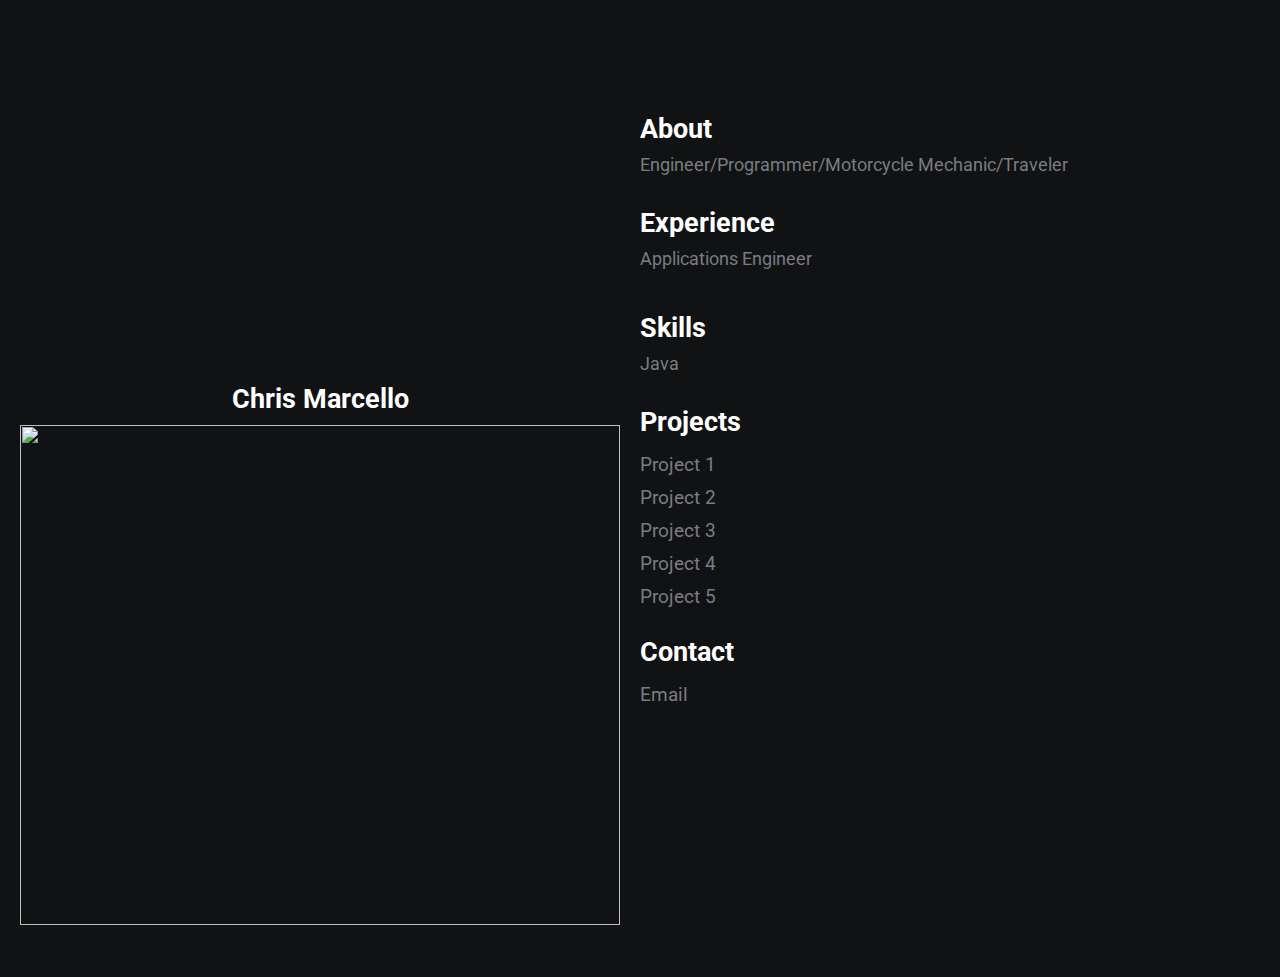
==== index.html @ d7247fbe "Update index.html" ====
<!DOCTYPE html>
<html lang="en">
<head>
    <meta charset="UTF-8">
    <meta name="viewport" content="width=device-width, initial-scale=1.0">
    <meta http-equiv="X-UA-Compatible" content="ie=edge">
    <link rel="stylesheet" href="https://use.fontawesome.com/releases/v5.4.1/css/all.css" integrity="sha384-5sAR7xN1Nv6T6+dT2mhtzEpVJvfS3NScPQTrOxhwjIuvcA67KV2R5Jz6kr4abQsz" crossorigin="anonymous">
    <link rel="stylesheet" href="style.css">
    <title>Chris Marcello</title>
</head>
    
<body>
    <div class="grid-2">
        <div class="section-1">          
            <i class="fas fa-code fa-5x white"></i>
            <h2>Chris Marcello</h2>
             <img src="Untitled_Iceland" alt="" width="600" height="500"> 
            <p></p>
            <!--<a href="#"><i class="fab fa-twitter"></i></a>-->
            <a href="https://www.linkedin.com/in/chris-marcello/"><i class="fab fa-linkedin"></i></a>
            <a href="https://github.com/chrsmrcl/"><i class="fab fa-github"></i></a>
        </div>
        <div class="section-2">
            
            <h2>About</h2>
            <p>Engineer/Programmer/Motorcycle Mechanic/Traveler</p>
            
            <h2>Experience</h2>
            <p>Applications Engineer<P>            

            <h2>Skills</h2>
            <p>Java</p>
                
            <h2>Projects</h2>
            <a href="#">Project 1</a>
            <a href="#">Project 2</a>
            <a href="#">Project 3</a>
            <a href="#">Project 4</a>
            <a href="links.html">Project 5</a>
            <h2>Contact</h2>
            <p><a href="mailto:cmarcello92@gmail.com">Email</a></p>
        </div>
    </div>
</body>
</html>
---- style.css ----
/* global */
@import url('https://fonts.googleapis.com/css?family=Roboto');

.grid-2{
    display: grid;
    grid-template-columns: repeat(2,1fr);
}

body{
    margin: 0;
    padding: 0;
    font-family: 'Roboto', sans-serif;
    background-color: #101214;
    color: #7A7C80;

}

h2,.white{
    color: #fff;
}

a{
    color: #7A7C80;
    text-decoration: none;
}
/* section 1 */
.section-1{
    padding-top: 40vh;
    text-align: center;
}

.section-1 p{
    font-size: 1.1rem;
    padding-bottom: 10px;
    margin:0;
}

.section-1 h2{
    font-size: 1.7rem;
    margin-bottom: 10px;
}

.section-1 a{
    font-size: 1.5rem;
    padding: 10px;
}
/* section 2 */
.section-2{
    padding-top: 10vh;
    width: 70%;
}

.section-2 h2{
    font-size: 1.7rem;
    margin-bottom: 10px;
}

.section-2 p{
    font-size: 1.1rem;
    padding-bottom: 10px;
    margin:0;
}

.section-2 a{
    display: block;
    padding: 5px;
    font-size: 1.2rem;
    padding-left: 0;
    width: 100px;
}
/* animations / utilities */
.section-2 a:hover{
    font-size: 1.3rem;
    color: #fff;
    cursor: pointer;
    transition: 0.2s;
}

.section-1 a:hover{
    color: #fff;
    cursor: pointer;
    transition: 0.3s;
}

.white:hover{
    position: relative;
    padding-left: 10px;
}

/* media queres */
@media(max-width:780px){
    .grid-2{
        grid-template-columns: 1fr;
    }
    .section-1{
        padding:0;
        padding-top: 5rem;
    }
    .section-2{
        padding: 0;
        padding-left: 1.5rem;
        padding-top: 2rem;
    }
}
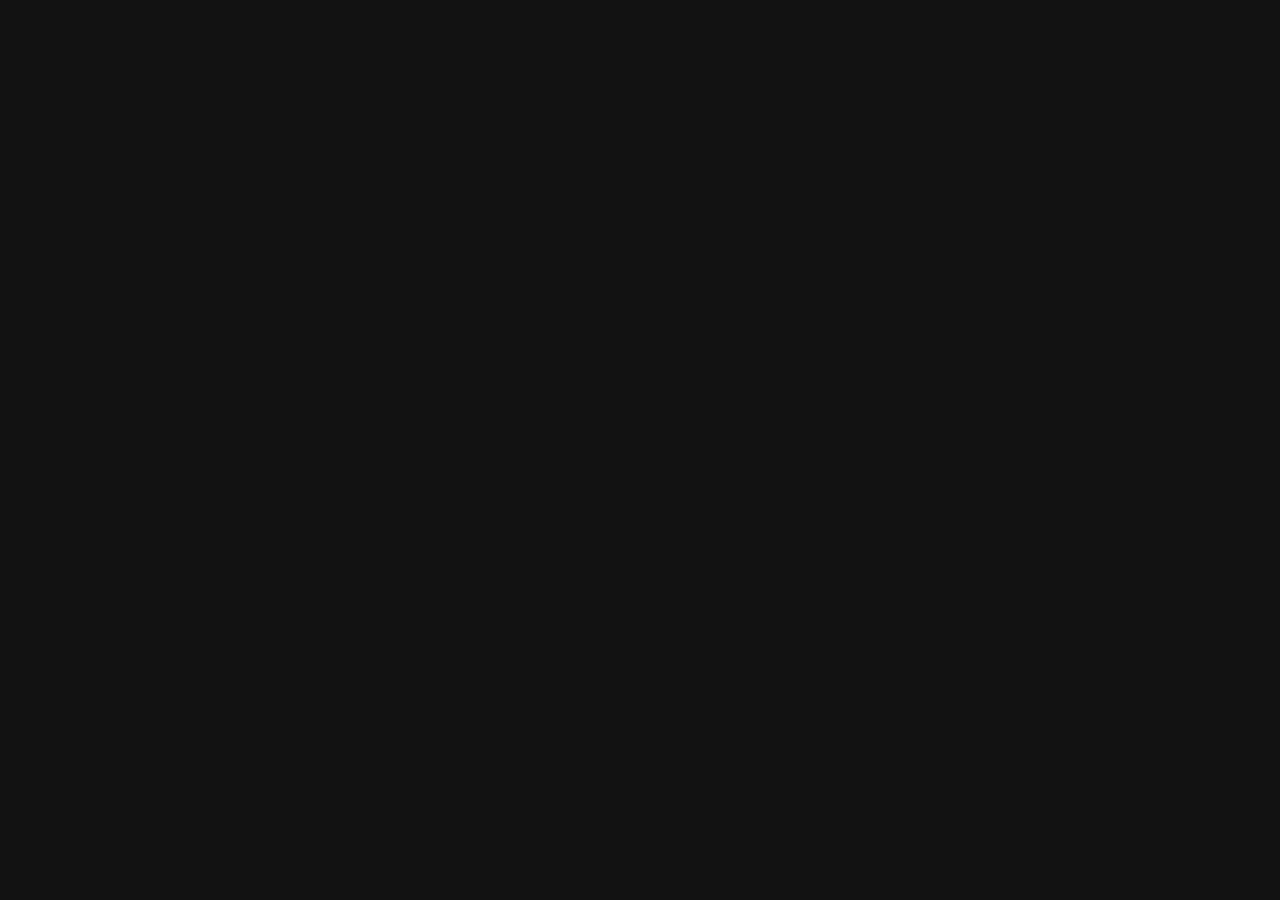
==== commit 8d8ee0a0: "Update index.html" ====
--- a/index.html
+++ b/index.html
@@ -6,39 +6,39 @@
     <meta http-equiv="X-UA-Compatible" content="ie=edge">
     <link rel="stylesheet" href="https://use.fontawesome.com/releases/v5.4.1/css/all.css" integrity="sha384-5sAR7xN1Nv6T6+dT2mhtzEpVJvfS3NScPQTrOxhwjIuvcA67KV2R5Jz6kr4abQsz" crossorigin="anonymous">
     <link rel="stylesheet" href="style.css">
-    <title>Chris Marcello</title>
+    <title>Chris <title>
 </head>
     
 <body>
     <div class="grid-2">
-        <div class="section-1">          
-            <i class="fas fa-code fa-5x white"></i>
-            <h2>Chris Marcello</h2>
-             <img src="Untitled_Iceland" alt="" width="600" height="500"> 
+        <div class="section-1">   
+            <img src="Untitled_Iceland.png" alt="" width="300" height="200"> 
+            <!--<i class="fas fa-code fa-5x white"></i>-->
+            <h2>Chris</h2>
             <p></p>
             <!--<a href="#"><i class="fab fa-twitter"></i></a>-->
-            <a href="https://www.linkedin.com/in/chris-marcello/"><i class="fab fa-linkedin"></i></a>
-            <a href="https://github.com/chrsmrcl/"><i class="fab fa-github"></i></a>
+            <a href="https://www.linkedin.com/"><i class="fab fa-linkedin"></i></a>
+            <a href="https://github.com/"><i class="fab fa-github"></i></a>
         </div>
         <div class="section-2">
             
-            <h2>About</h2>
-            <p>Engineer/Programmer/Motorcycle Mechanic/Traveler</p>
+            <h2>. </h2>
+            <p>. </p>
             
-            <h2>Experience</h2>
-            <p>Applications Engineer<P>            
+            <h2>.</h2>
+            <p>.<P>            
 
-            <h2>Skills</h2>
-            <p>Java</p>
+            <h2>.</h2>
+            <p>.</p>
                 
-            <h2>Projects</h2>
+            <h2>Links</h2>
             <a href="#">Project 1</a>
             <a href="#">Project 2</a>
             <a href="#">Project 3</a>
             <a href="#">Project 4</a>
             <a href="links.html">Project 5</a>
             <h2>Contact</h2>
-            <p><a href="mailto:cmarcello92@gmail.com">Email</a></p>
+            <p><a href="a@gmail.com">Email</a></p>
         </div>
     </div>
 </body>
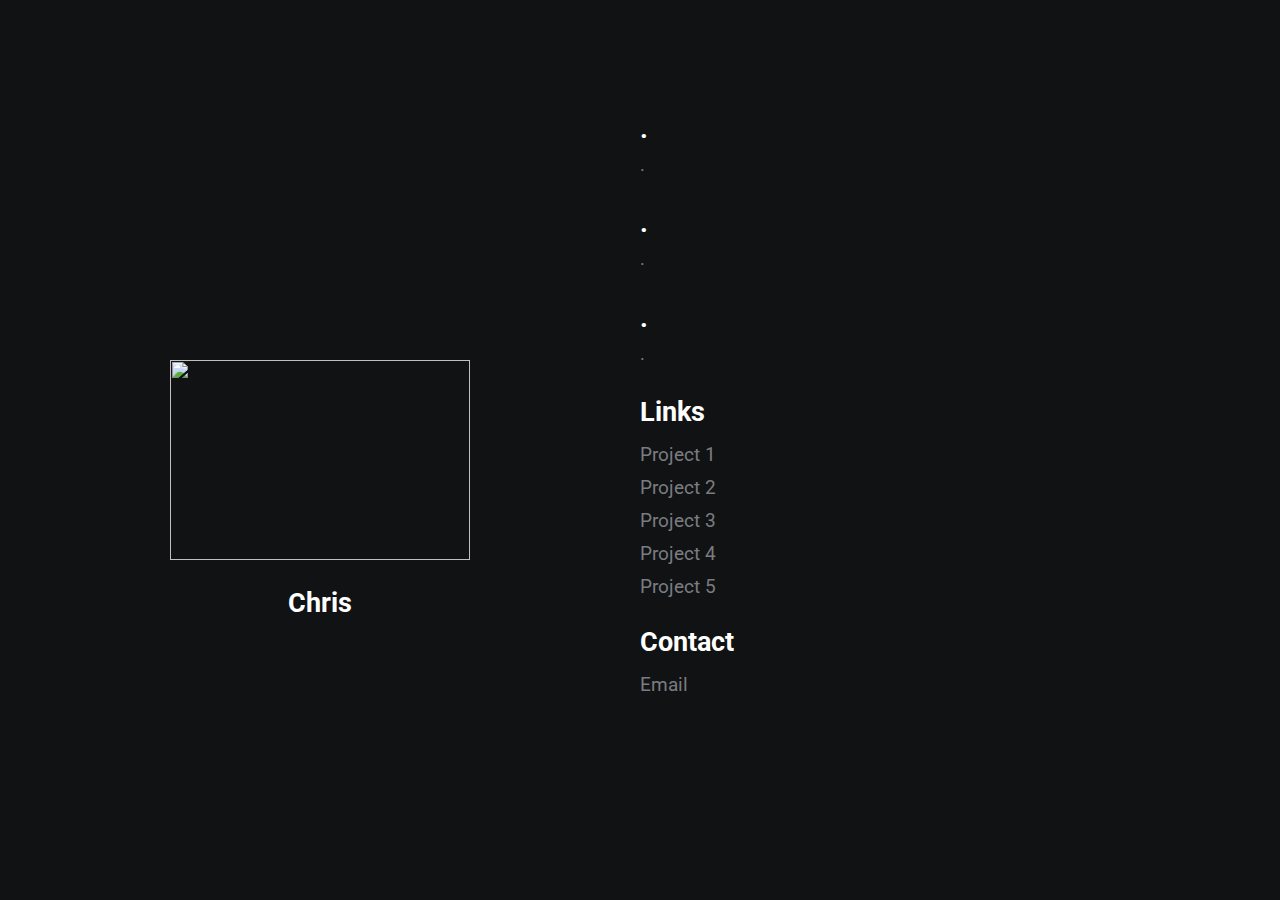
==== commit 52e552dc: "Update index.html" ====
--- a/index.html
+++ b/index.html
@@ -6,7 +6,7 @@
     <meta http-equiv="X-UA-Compatible" content="ie=edge">
     <link rel="stylesheet" href="https://use.fontawesome.com/releases/v5.4.1/css/all.css" integrity="sha384-5sAR7xN1Nv6T6+dT2mhtzEpVJvfS3NScPQTrOxhwjIuvcA67KV2R5Jz6kr4abQsz" crossorigin="anonymous">
     <link rel="stylesheet" href="style.css">
-    <title>Chris <title>
+    <title> Chris </title>
 </head>
     
 <body>
@@ -26,7 +26,7 @@
             <p>. </p>
             
             <h2>.</h2>
-            <p>.<P>            
+            <p>.</p>            
 
             <h2>.</h2>
             <p>.</p>
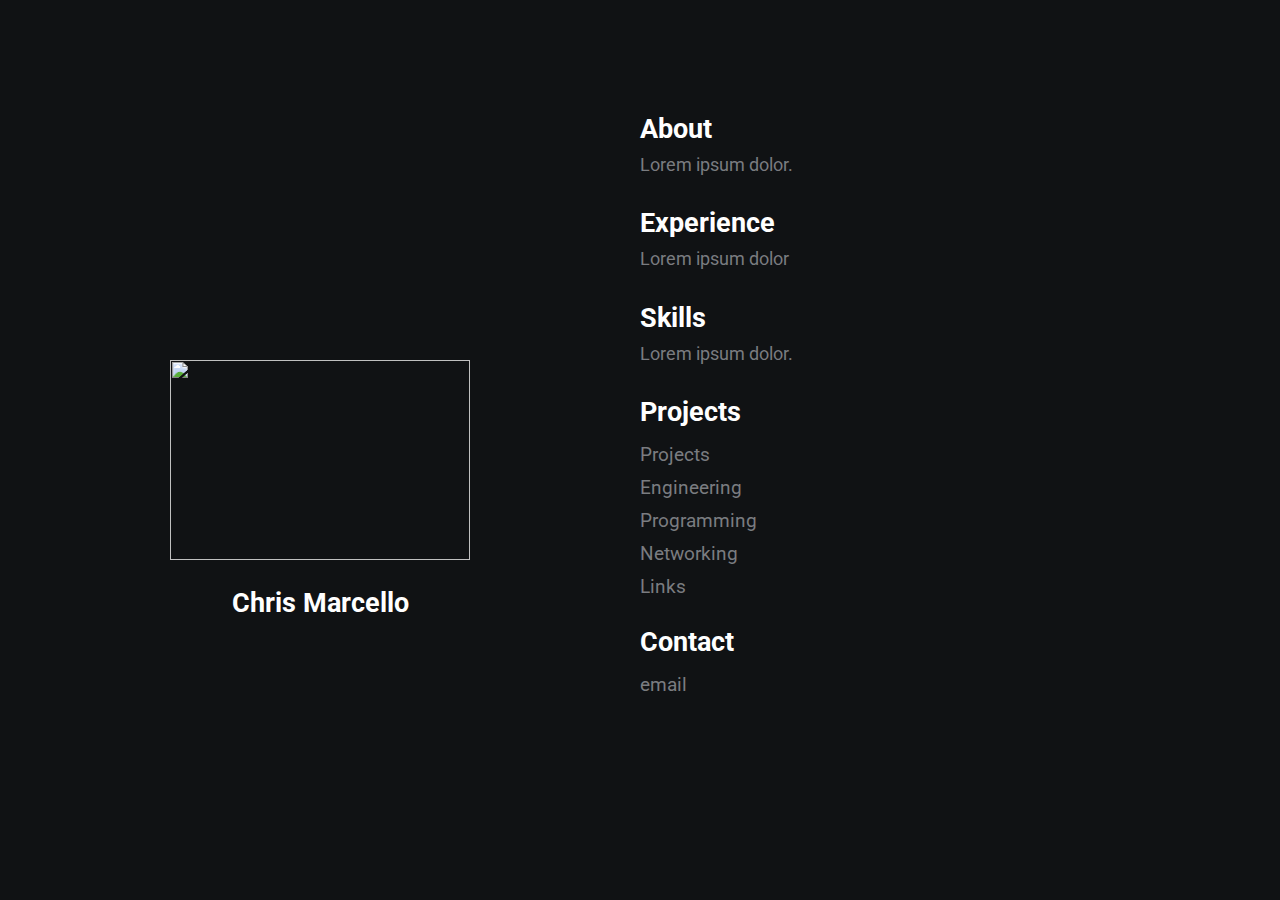
==== commit ad4fff71: "Update index.html" ====
--- a/index.html
+++ b/index.html
@@ -6,40 +6,40 @@
     <meta http-equiv="X-UA-Compatible" content="ie=edge">
     <link rel="stylesheet" href="https://use.fontawesome.com/releases/v5.4.1/css/all.css" integrity="sha384-5sAR7xN1Nv6T6+dT2mhtzEpVJvfS3NScPQTrOxhwjIuvcA67KV2R5Jz6kr4abQsz" crossorigin="anonymous">
     <link rel="stylesheet" href="style.css">
-    <title> Chris </title>
+    <title>Chris</title>
 </head>
-    
 <body>
     <div class="grid-2">
-        <div class="section-1">   
-            <img src="Untitled_Iceland.png" alt="" width="300" height="200"> 
+        <div class="section-1">
+            <img src="Untitled_Iceland.png" alt="" width="300" height="200">
             <!--<i class="fas fa-code fa-5x white"></i>-->
-            <h2>Chris</h2>
-            <p></p>
-            <!--<a href="#"><i class="fab fa-twitter"></i></a>-->
-            <a href="https://www.linkedin.com/"><i class="fab fa-linkedin"></i></a>
-            <a href="https://github.com/"><i class="fab fa-github"></i></a>
+            <h2>Chris Marcello</h2>
+            <!--<p>City,Country.</p>-->
+            <a href="#"><i class="fab fa-twitter"></i></a>
+            <a href="https://www.linkedin.com/in/chris-marcello/"><i class="fab fa-linkedin"></i></a>
+            <a href="#"><i class="fab fa-github"></i></a>
         </div>
         <div class="section-2">
-            
-            <h2>. </h2>
-            <p>. </p>
-            
-            <h2>.</h2>
-            <p>.</p>            
+            <h2>About</h2>
+            <p>Lorem ipsum dolor.</p>
+            <h2>Experience</h2>
+            <p>Lorem ipsum dolor</p>
 
-            <h2>.</h2>
-            <p>.</p>
-                
-            <h2>Links</h2>
-            <a href="#">Project 1</a>
-            <a href="#">Project 2</a>
-            <a href="#">Project 3</a>
-            <a href="#">Project 4</a>
-            <a href="links.html">Project 5</a>
+            <h2>Skills</h2>
+            <p>Lorem ipsum dolor.</p>
+            <h2>Projects</h2>
+            <a href="#">Projects</a>
+            <a href="#">Engineering</a>
+            <a href="#">Programming</a>
+            <a href="#">Networking</a>
+            <a href="links.html">Links</a>
             <h2>Contact</h2>
-            <p><a href="a@gmail.com">Email</a></p>
+            <p><a href="mailto:admin@marcello.pw">email</a></p>
         </div>
     </div>
 </body>
 </html>
+
+
+
+
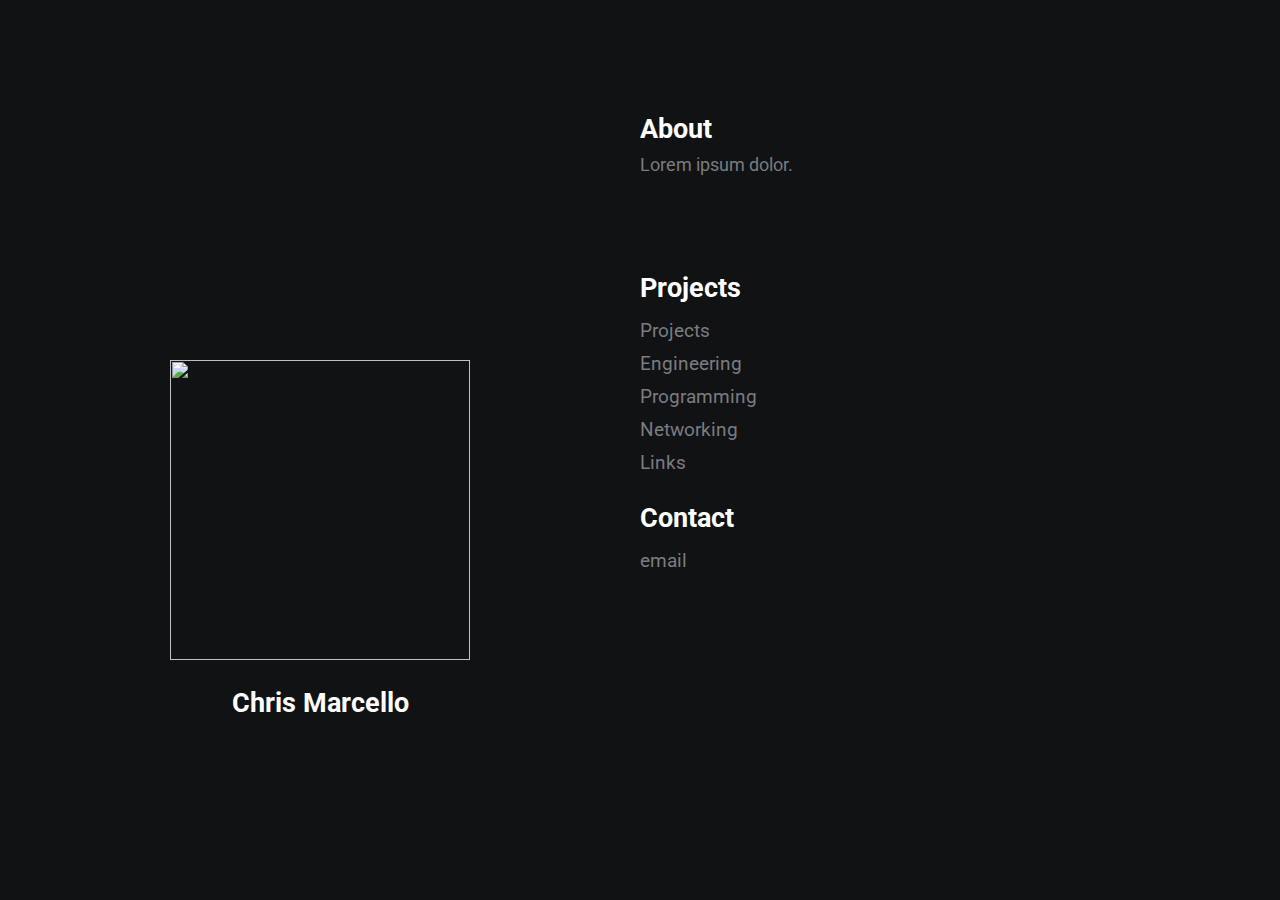
==== commit aef0647e: "Update index.html" ====
--- a/index.html
+++ b/index.html
@@ -11,7 +11,7 @@
 <body>
     <div class="grid-2">
         <div class="section-1">
-            <img src="Untitled_Iceland.png" alt="" width="300" height="200">
+            <img src="bend.PNG" alt="" width="300" height="300">
             <!--<i class="fas fa-code fa-5x white"></i>-->
             <h2>Chris Marcello</h2>
             <!--<p>City,Country.</p>-->
@@ -22,11 +22,11 @@
         <div class="section-2">
             <h2>About</h2>
             <p>Lorem ipsum dolor.</p>
-            <h2>Experience</h2>
-            <p>Lorem ipsum dolor</p>
+            <h2></h2>
+            <p></p>
 
-            <h2>Skills</h2>
-            <p>Lorem ipsum dolor.</p>
+            <h2></h2>
+            <p></p>
             <h2>Projects</h2>
             <a href="#">Projects</a>
             <a href="#">Engineering</a>
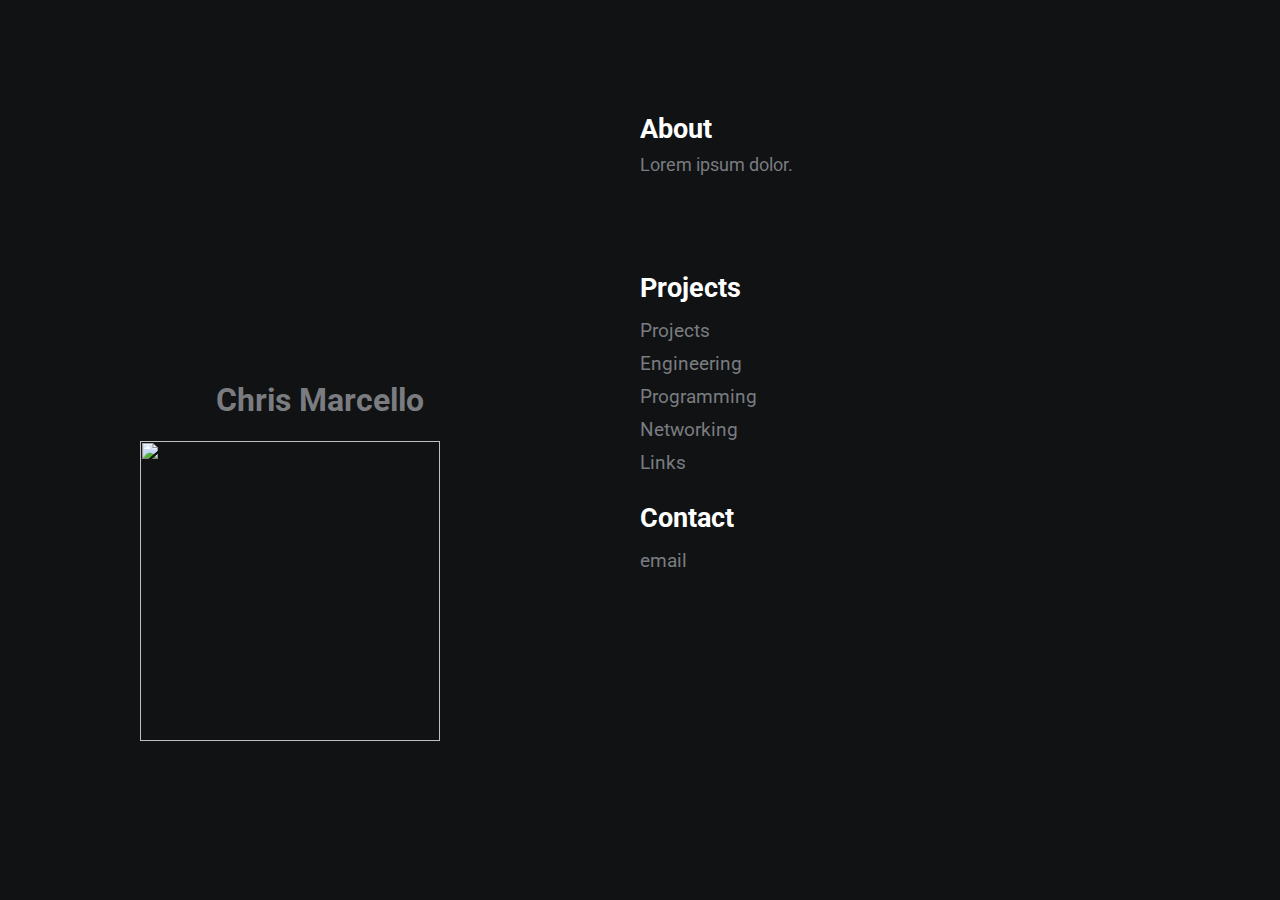
==== commit d680232f: "Update index.html" ====
--- a/index.html
+++ b/index.html
@@ -11,9 +11,10 @@
 <body>
     <div class="grid-2">
         <div class="section-1">
+            <h1>Chris Marcello</h1>
             <img src="bend.PNG" alt="" width="300" height="300">
             <!--<i class="fas fa-code fa-5x white"></i>-->
-            <h2>Chris Marcello</h2>
+            <!--<h2>Chris Marcello</h2>-->
             <!--<p>City,Country.</p>-->
             <a href="#"><i class="fab fa-twitter"></i></a>
             <a href="https://www.linkedin.com/in/chris-marcello/"><i class="fab fa-linkedin"></i></a>
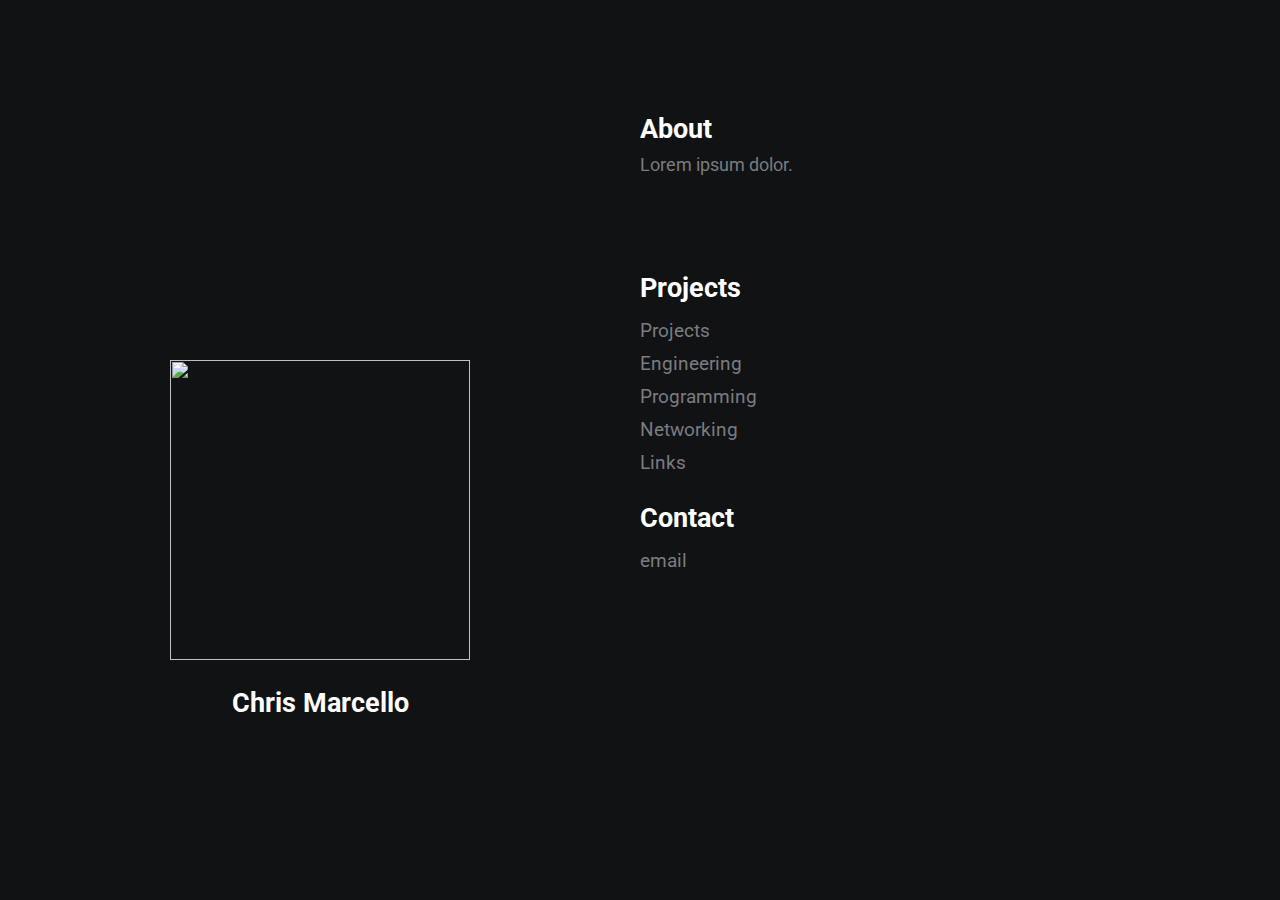
==== commit 894bd739: "Update index.html" ====
--- a/index.html
+++ b/index.html
@@ -7,14 +7,15 @@
     <link rel="stylesheet" href="https://use.fontawesome.com/releases/v5.4.1/css/all.css" integrity="sha384-5sAR7xN1Nv6T6+dT2mhtzEpVJvfS3NScPQTrOxhwjIuvcA67KV2R5Jz6kr4abQsz" crossorigin="anonymous">
     <link rel="stylesheet" href="style.css">
     <title>Chris</title>
+    <link rel="shortcut icon" href="/PATH_TO_STATIC_FAVICON/favicon.ico" type="image/x-icon">
+    <link rel="icon" href="/PATH_TO_ANIMATED_FAVICON/favicon.ico" type="image/x-icon">
 </head>
 <body>
     <div class="grid-2">
         <div class="section-1">
-            <h1>Chris Marcello</h1>
             <img src="bend.PNG" alt="" width="300" height="300">
             <!--<i class="fas fa-code fa-5x white"></i>-->
-            <!--<h2>Chris Marcello</h2>-->
+            <h2>Chris Marcello</h2>
             <!--<p>City,Country.</p>-->
             <a href="#"><i class="fab fa-twitter"></i></a>
             <a href="https://www.linkedin.com/in/chris-marcello/"><i class="fab fa-linkedin"></i></a>
